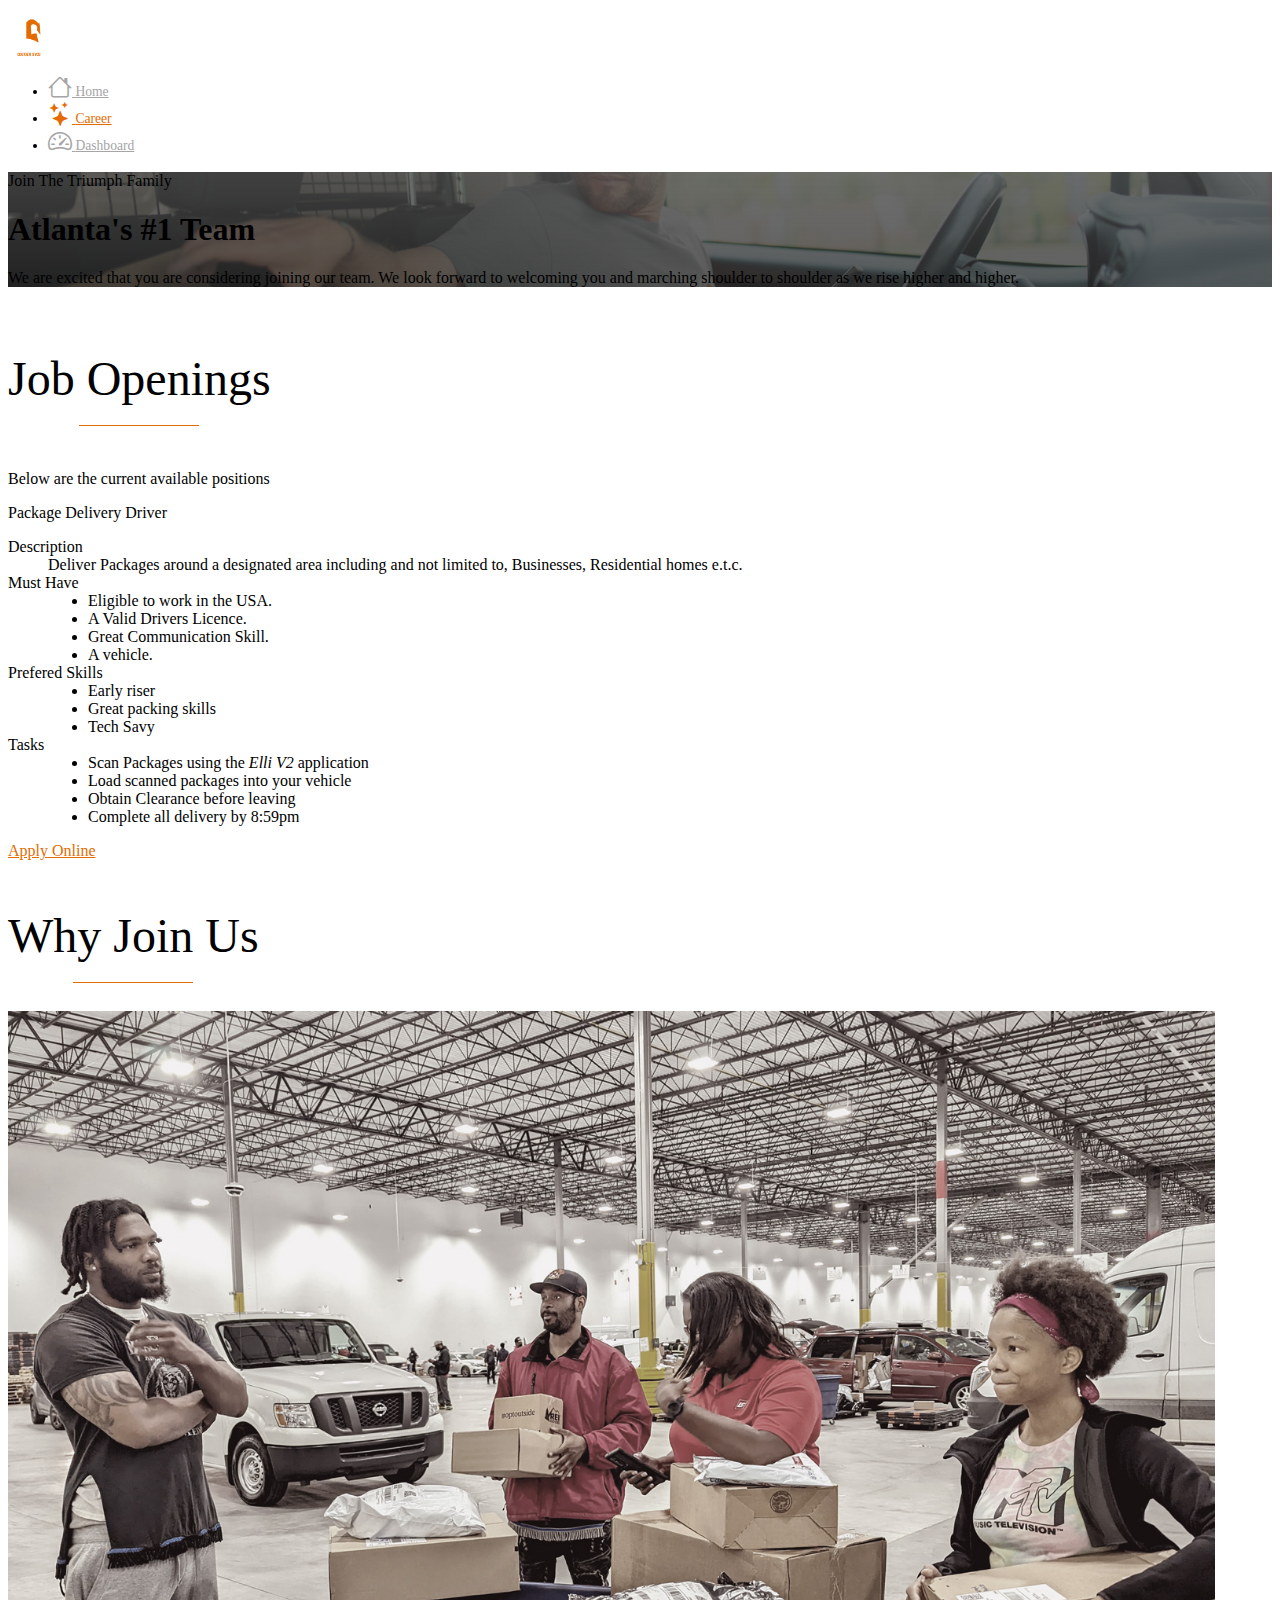
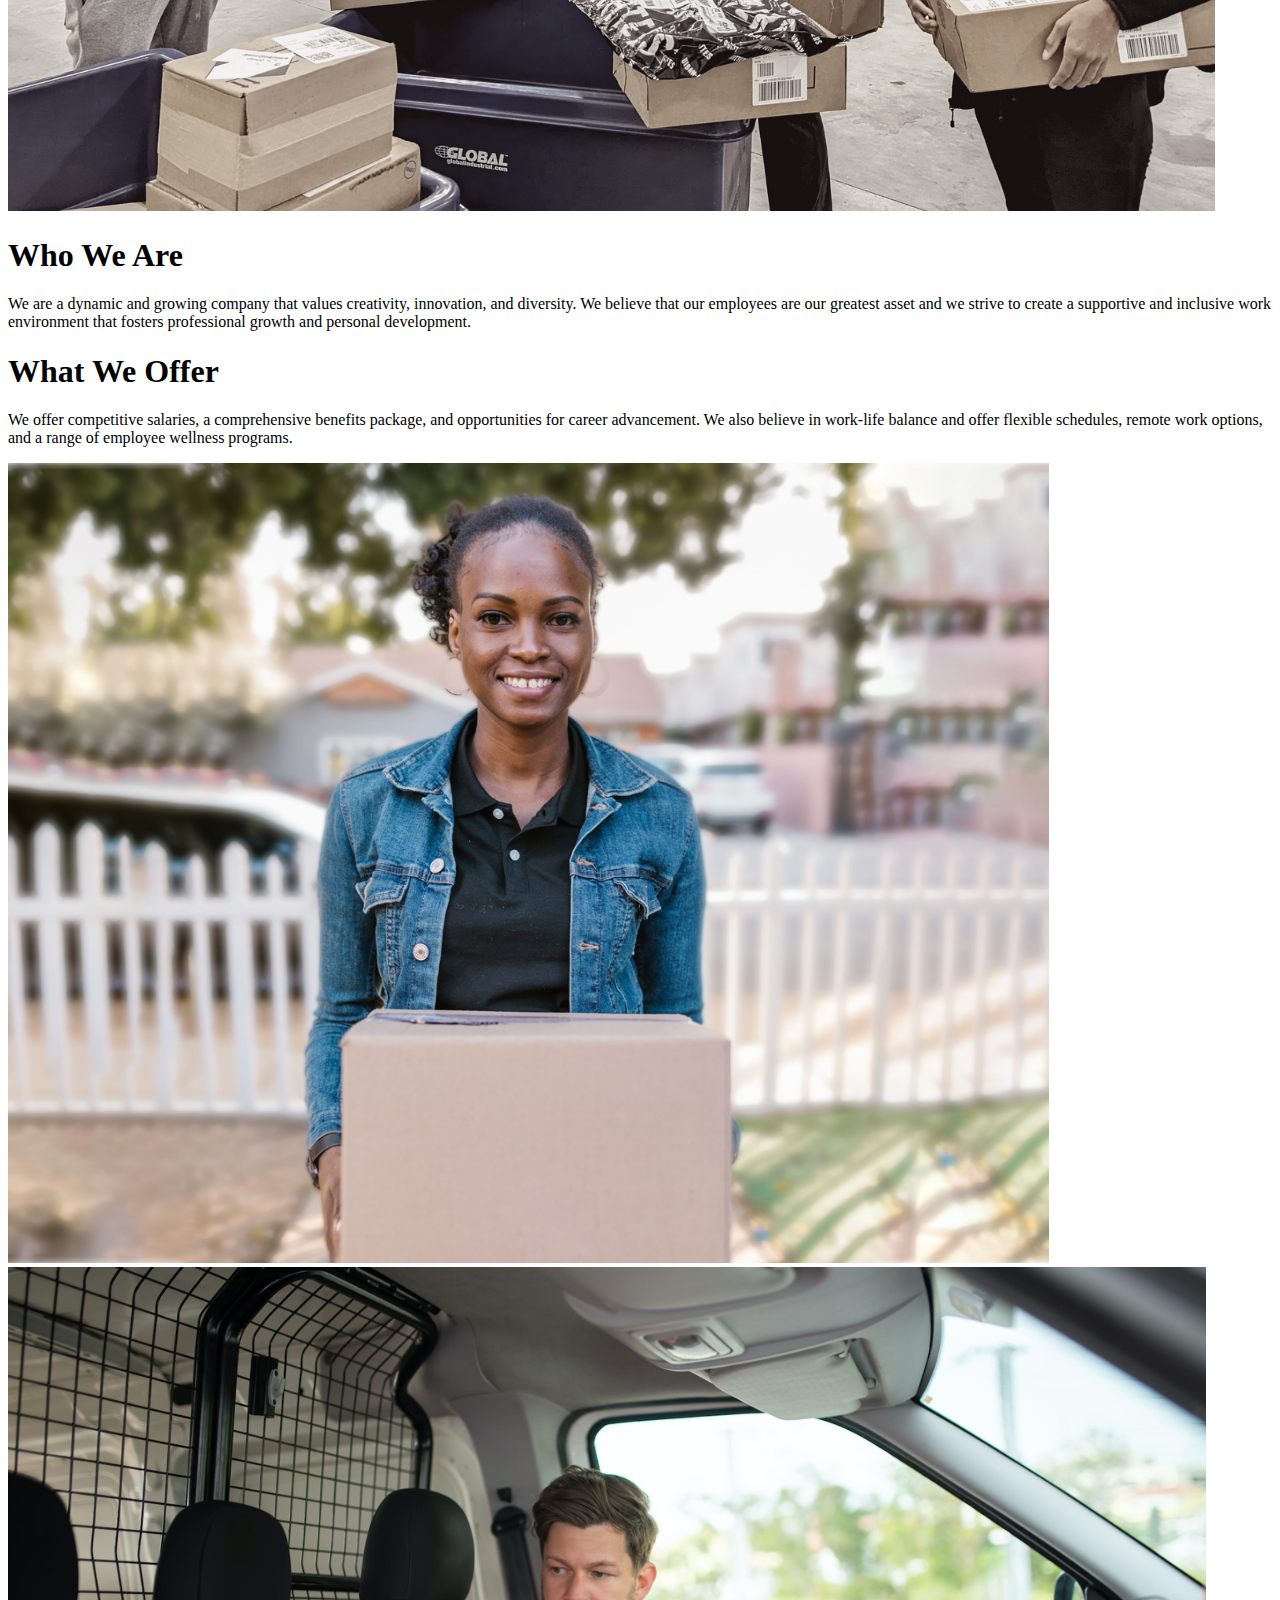
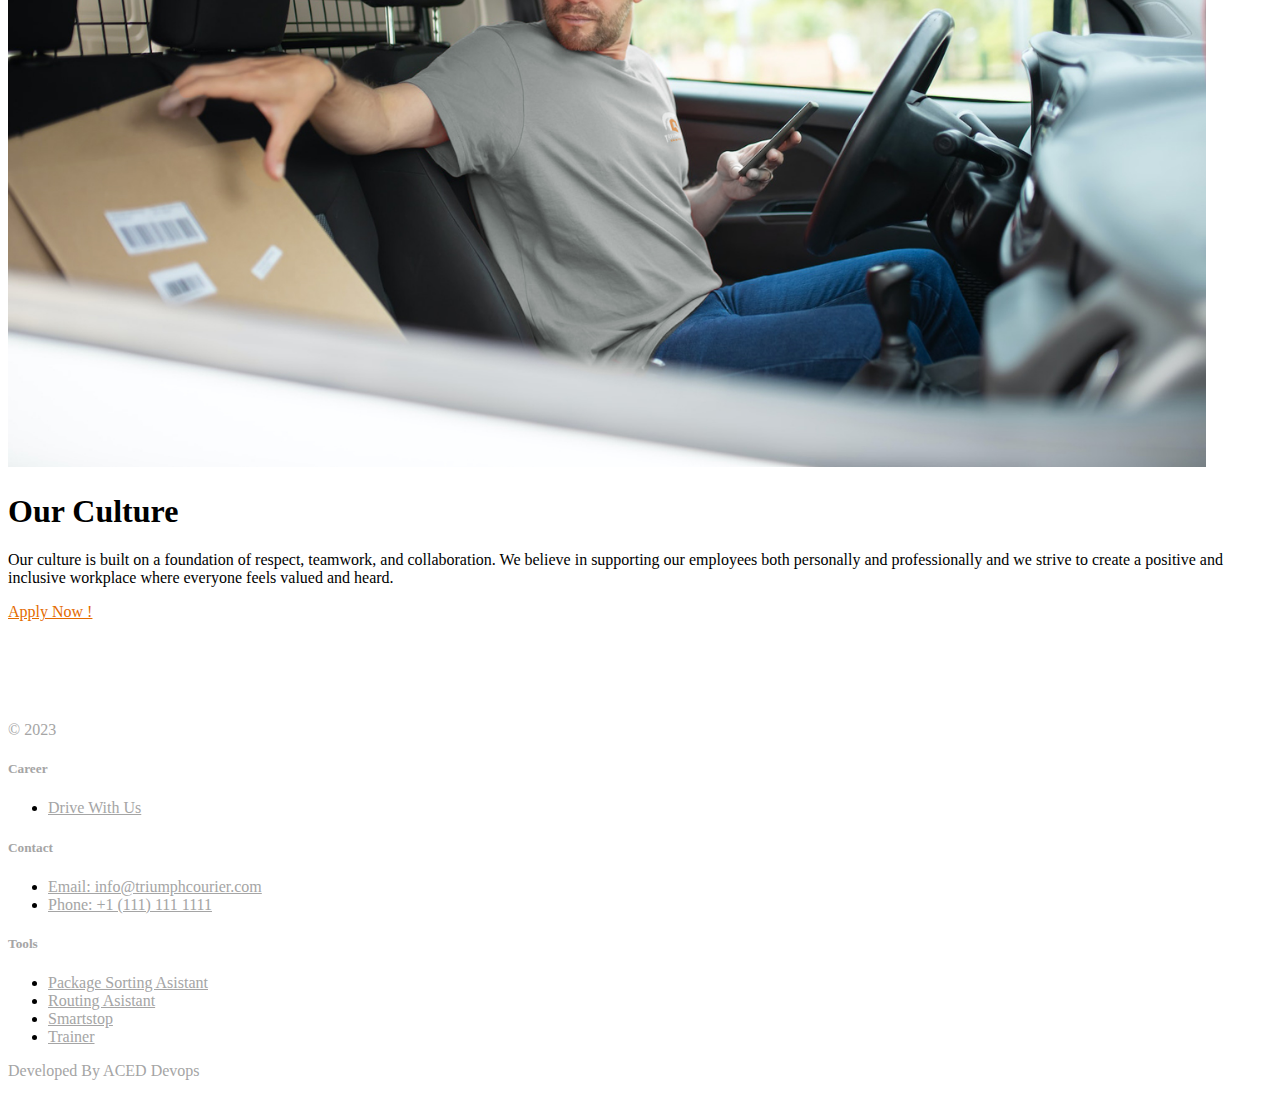
==== career.html @ 39698b2f "TCS static website" ====
<!doctype html>
<html lang="en" data-bs-theme="auto">

<head>


    <meta charset="utf-8">
    <meta name="viewport" content="width=device-width, initial-scale=1">
    <meta name="description" content="">
    <meta name="author" content="ACED Devops">
    <meta name="generator" content="Hugo 0.111.3">
    <title>Career · Triumph Courier Services</title>
    <link rel="icon" href="img/Logo-SVG.svg">


    <!-- Bootstrap styles  -->
    <link href="https://cdn.jsdelivr.net/npm/bootstrap@5.3.0-alpha3/dist/css/bootstrap.min.css" rel="stylesheet"
        integrity="sha384-KK94CHFLLe+nY2dmCWGMq91rCGa5gtU4mk92HdvYe+M/SXH301p5ILy+dN9+nJOZ" crossorigin="anonymous">
    <!-- Bootstrap Icons -->
    <link rel="stylesheet" href="https://cdn.jsdelivr.net/npm/bootstrap-icons@1.10.4/font/bootstrap-icons.css">

    <!-- Custom styles for this template -->
    <link href="css/style.css" rel="stylesheet">
</head>

<body class="">

    <header>
        <div class="px-3 py-2 text-bg-dark">
            <div class="container">
                <div class="d-flex flex-wrap align-items-center justify-content-center justify-content-lg-start">
                    <a href="/"
                        class="d-flex align-items-center my-2 my-lg-0 me-lg-auto text-white text-decoration-none">
                        <img src="img/Logo-Main.png" class="bi me-2" width="40" role="img" aria-label="Bootstrap" />

                    </a>
                    <ul class="nav col-12 col-lg-auto my-2 justify-content-center my-md-0 text-small text-center">
                        <li>
                            <a href="/" class=" nav-link">
                                <span class="d-none d-md-block">
                                    <i class="bi bi-house d-block icon-1x mx-auto mb-0"></i>
                                </span>
                                Home
                            </a>
                        </li>

                        <li>
                            <a href="#" class="active nav-link">
                                <span class="d-none d-md-block">
                                    <i class="bi bi-stars d-block mx-auto icon-1x mb-0"></i>
                                </span>
                                Career
                            </a>
                        </li>
                        <li>
                            <a href="dashboard.html" class="nav-link ">
                                <span class="d-none d-md-block">
                                    <i class="bi bi-speedometer2 d-block mx-auto icon-1x mb-0"></i>
                                </span>
                                Dashboard
                            </a>
                        </li>
                    </ul>
                </div>
            </div>
        </div>

    </header>



    <div class="recruit-jumbotron text-white px-4 my-0 py-5 text-center">
        <div class="py-5">
            <div class="py-5 my-5">
                <p class="lead mb-0 fs-4">Join The Triumph Family</p>
                <h1 class="display-3 fw-bold text-uppercase">Atlanta's #1 Team</h1>
                <div class="col-lg-6 mx-auto">
                    <p class="fs-5 mb-4">
                        We are excited that you are considering joining our
                        team. We look forward to welcoming you and marching shoulder to shoulder as we rise higher and
                        higher.
                    </p>
                </div>
            </div>
        </div>
    </div>


    <div class="shadow-sm bg-body-tertiary text-secondary py-5" id="jobs">
        <div class="py-5">
            <span class="py-5 d-block text-center">
                <p class="lead section-header text-center mb-5 ">Job Openings </p>
                <p>Below are the current available positions
                </p>
            </span>

            <div class="container mt-5">


                <div class="row mt-0">

                    <div class="col-md-6">
                        <div class="card border-accent-subtle">
                            <div class="card-header bg-secondary text-white">
                                Package Delivery Driver
                            </div>
                            <div class="card-body py-5">
                                <!-- <p><em>Brief Description:</em> Deliver Packages around a designated area.</p>
                                <ul>
                                    <li>

                                    </li>
                                </ul> -->

                                <dl class="row">
                                    <dt class="col-sm-3">Description</dt>
                                    <dd class="col-sm-9 mb-4">Deliver Packages around a designated area including and
                                        not limited to, Businesses, Residential homes e.t.c.</dd>

                                    <dt class="col-sm-3 ">Must Have</dt>
                                    <dd class="col-sm-9 mb-4">
                                        <ul class="list-unstyled">
                                            <li>
                                                Eligible to work in the USA.
                                            </li>
                                            <li>
                                                A Valid Drivers Licence.
                                            </li>
                                            <li>
                                                Great Communication Skill.
                                            </li>
                                            <li>
                                                A vehicle.
                                            </li>
                                        </ul>
                                    </dd>

                                    <dt class="col-sm-3">Prefered Skills</dt>
                                    <dd class="col-sm-9 mb-4">
                                        <ul class="list-unstyled">
                                            <li>Early riser</li>
                                            <li>Great packing skills</li>
                                            <li>Tech Savy</li>
                                        </ul>
                                    </dd>


                                    <dt class="col-sm-3">Tasks</dt>
                                    <dd class="col-sm-9">
                                        <ul class="list">
                                            <li>Scan Packages using the <em>Elli V2</em> application</li>
                                            <li>Load scanned packages into your vehicle</li>
                                            <li>Obtain Clearance before leaving</li>
                                            <li>Complete all delivery by 8:59pm</li>
                                        </ul>
                                    </dd>
                                </dl>

                                <div class="d-grid gap-2 col-6 mx-auto">
                                    <a href="/career" class="btn btn-outline-secondary" type="button">Apply Online</a>
                                </div>
                            </div>
                        </div>
                    </div>

                    <!-- <div class="col-md-6">
                        <div class="card opacity-25">
                            <div class="card-header bg-secondary-subtle ">
                                Dispatcher
                            </div>
                            <div class="card-body">
                                <p>Check back in a few weeks</p>
                                <a href="#" class="btn btn-secondary disabled" disabled role="button">Apply Now</a>
                            </div>
                        </div>
                    </div>
                    <div class="col-md-6">
                        <div class="card opacity-25">
                            <div class="card-header bg-secondary-subtle ">
                                Floor Manager
                            </div>
                            <div class="card-body">
                                <p>Check back in a few weeks</p>
                                <a href="#" class="btn btn-secondary disabled" disabled role="button">Apply Now</a>
                            </div>
                        </div>
                    </div> -->
                
                </div>
            </div>

        </div>
    </div>




    <div class="d-block pb-5">
        <div class="container mb-5 px-0 py-5" id="">
            <span class="d-block py-5">
                <div class="text-center py-3">
                    <p class="lead section-header  text-center mx-auto mb-5 ">Why Join Us </p>
                </div>
            </span>

            <div class="container col-xxl-8 px-4 py-5">
                <div class="row flex-lg-row-reverse align-items-center g-5 py-5">
                    <div class="col-10 col-sm-8 col-lg-6 ">
                        <img src="graphics/LS.jpg" class=" rounded d-block mx-lg-auto img-fluid" alt="Bootstrap Themes"
                            height="800" loading="lazy">
                    </div>
                    <div class="col-lg-6">
                        <h1 class="fw-bolder mb-3">Who We Are</h1>
                        <p class="">We are a dynamic and growing company that values creativity, innovation, and
                            diversity. We believe that our employees
                            are our greatest asset and we strive to create a supportive and inclusive work environment
                            that fosters professional
                            growth and personal development.</p>

                    </div>
                </div>
            </div>

            <div class="container col-xxl-8 px-4 py-5">
                <div class="row flex-lg-row-reverse align-items-center g-5 py-5">
                   
                    <div class="col-lg-6">
                        <h1 class="fw-bolder mb-3">What We Offer</h1>
                        <p class="">We offer competitive salaries, a comprehensive benefits package, and opportunities for career advancement. We also
                        believe in work-life balance and offer flexible schedules, remote work options, and a range of employee wellness
                        programs.</p>

                    </div>
                    <div class="col-10 col-sm-8 col-lg-6 ">
                        <img src="graphics/lady.jpg" class=" rounded d-block mx-lg-auto img-fluid" alt="Bootstrap Themes" height="800"
                            loading="lazy">
                    </div>
                </div>
            </div>

            <div class="container col-xxl-8 px-4 py-5">
                <div class="row flex-lg-row-reverse align-items-center g-5 py-5">
                    <div class="col-10 col-sm-8 col-lg-6 ">
                        <img src="graphics/recruit.jpg" class=" rounded d-block mx-lg-auto img-fluid" alt="Bootstrap Themes"
                            height="800" loading="lazy">
                    </div>
                    <div class="col-lg-6">
                        <h1 class="fw-bolder mb-3">Our Culture</h1>
                        <p class="">Our culture is built on a foundation of respect, teamwork, and collaboration. We believe in supporting our employees
                        both personally and professionally and we strive to create a positive and inclusive workplace where everyone feels
                        valued and heard.</p>

                    </div>
                </div>
            </div>
            
        </div>
        <div class="d-grid gap-2 d-sm-flex justify-content-lg-center mb-5">
            <a href="#jobs" type="button" class="btn btn-outline-secondary btn-lg px-4 me-sm-3 fw-bold">Apply Now !</a>
        </div>

    </div>


    <!-- <div class="b-example-divider"></div> -->


    <div class=" bg-dark pt-5  footer-container">

        <div class="container ">
            <footer class=" row row-cols-1 row-cols-sm-2 row-cols-md-5 py-5 my-5 ">
                <div class="col mb-3 ">
                    <a href="/" class="d-flex align-items-center mb-3 link-body-emphasis text-decoration-none">
                        <img src="img/Logo-Light.png" height="80" alt="">
                    </a>
                    <p class="">&copy; 2023</p>
                </div>

                <div class="col mb-3">

                </div>

                <div class="col mb-3">
                    <h5>Career</h5>
                    <ul class="nav flex-column">
                        <li class="nav-item mb-2"><a href="#" class="nav-link p-0 footer-link">Drive With Us</a></li>
                        <!-- <li class="nav-item mb-2"><a href="#" class="nav-link p-0 "></a></li> -->
                    </ul>
                </div>



                <div class="col mb-3">
                    <h5>Contact</h5>
                    <ul class="nav flex-column">
                        <li class="nav-item mb-2"><a href="#" class="nav-link p-0 footer-link">Email:
                                info@triumphcourier.com</a></li>
                        <li class="nav-item mb-2"><a href="#" class="nav-link p-0 footer-link">Phone: +1 (111) 111
                                1111</a></li>
                        <!-- <li class="nav-item mb-2"><a href="#" class="nav-link p-0 ">Pricing</a></li> -->
                        <!-- <li class="nav-item mb-2"><a href="#" class="nav-link p-0 ">FAQs</a></li> -->
                        <!-- <li class="nav-item mb-2"><a href="#" class="nav-link p-0 ">About</a></li> -->
                    </ul>
                </div>


                <div class="col mb-3">
                    <h5>Tools</h5>
                    <ul class="nav flex-column">
                        <li class="nav-item mb-2"><a href="#" class="nav-link p-0 footer-link">Package Sorting
                                Asistant</a></li>
                        <li class="nav-item mb-2"><a href="#" class="nav-link p-0 footer-link">Routing Asistant</a></li>
                        <li class="nav-item mb-2"><a href="#" class="nav-link p-0 footer-link">Smartstop</a></li>
                        <li class="nav-item mb-2"><a href="#" class="nav-link p-0 footer-link">Trainer</a></li>
                        <!-- <li class="nav-item mb-2"><a href="#" class="nav-link p-0 ">FAQs</a></li> -->
                        <!-- <li class="nav-item mb-2"><a href="#" class="nav-link p-0 ">About</a></li> -->
                    </ul>
                </div>
            </footer>
        </div>

        <div class="py-3 container border-top border-secondary ">
            <p class="text-center texe-disabled opacity-25">Developed By ACED Devops</p>
        </div>

    </div>





    <script src="https://cdn.jsdelivr.net/npm/@popperjs/core@2.11.7/dist/umd/popper.min.js"
        integrity="sha384-zYPOMqeu1DAVkHiLqWBUTcbYfZ8osu1Nd6Z89ify25QV9guujx43ITvfi12/QExE"
        crossorigin="anonymous"></script>
    <script src="https://cdn.jsdelivr.net/npm/bootstrap@5.3.0-alpha3/dist/js/bootstrap.min.js"
        integrity="sha384-Y4oOpwW3duJdCWv5ly8SCFYWqFDsfob/3GkgExXKV4idmbt98QcxXYs9UoXAB7BZ"
        crossorigin="anonymous"></script>
</body>

</html>
---- css/style.css ----
a,
a.nav-link {
    /* color: inherit; */
    color: #a5a5a5;
}

a,
a.nav-link:hover,
a.nav-link:focus {
    color: #E46B00;
    transition: color ease 500ms;
}

a.nav-link.secondary-link {
    /* color: inherit; */
    color: #E46B00;
}

a.nav-link.secondary-link:hover,
a.nav-link.secondary-link:focus {
    color: #a5a5a5;
    transition: color ease 500ms;
}

.accent {
    color: #E46B00;
}

a.active {
    color: #E46B00;
}

.bg-accent {
    background-color: #E46B00;
}

.btn-accent {
    background-color: #E46B00;
}

.btn-accent:hover {
    border-color: #E46B00;
    border-width: 2;
}


.btn-outline-accent {
    border-color: #E46B00;
}

.btn-outline-accent:hover {
    background-color: #E46B00;
}

.bg-alternate {
    background-color: #f8f8f8;
}

.b-example-divider {
    width: 100%;
    height: 3rem;
    background-color: rgba(0, 0, 0, .1);
    border: solid rgba(0, 0, 0, .15);
    border-width: 1px 0;
    box-shadow: inset 0 .5em 1.5em rgba(0, 0, 0, .1), inset 0 .125em .5em rgba(0, 0, 0, .15);
}

.border-accent {
    border-color: #E46B00;
}

.border-accent-subtle {
    border-color: #e46a005e;
}

.b-example-vr {
    flex-shrink: 0;
    width: 1.5rem;
    height: 100vh;
}

.card-cover {
    background-repeat: no-repeat;
    background-position: center center;
    background-size: cover;
}

.dropdown-toggle:not(:focus) {
    outline: 0;
}

.form-control-dark {
    border-color: var(--bs-gray);
}

.form-control-dark:focus {
    border-color: #fff;
    box-shadow: 0 0 0 .25rem rgba(255, 255, 255, .25);
}

.form-data {
    font-weight: normal;
}

.feature-icon {
    width: 4rem;
    height: 4rem;
    border-radius: .75rem;
}


.feature-icon-small {
    width: 3rem;
    height: 3rem;
}

footer h5 {
    font-weight: bold;
}

.footer-container p,
.footer-container h5,
.footer-container a,
.nav-link.footer-link {
    color: #a5a5a5;
}

.footer-container:hover,
.footer-container:focus {
    /* color: #fff; */
    text-shadow: #535353 0px 0px 10px;
    transition: all ease-out 600ms;
}

.icon-square {
    width: 3rem;
    height: 3rem;
    border-radius: .75rem;
}

.icon-1x {
    font-size: 1.5rem;
}

.icon-2x {
    font-size: 2.1rem;
}

.icon-3x {
    font-size: 3rem;
}

.modal-body {
    padding: 1rem 2rem;
}


.recruit-jumbotron {
    /* background: center/100% no-repeat url("../graphics/recruit.jpg") rgba(39, 62, 84, 0.82) ; */
    /* height: 6rem; */
    background: linear-gradient(to bottom, #4b4b4bce, #292929bd), url("../graphics/recruit.jpg") no-repeat center/100%;
    background-size: cover;
}

.home-jumbotron {
    /* background: center/100% no-repeat url("../graphics/recruit.jpg") rgba(39, 62, 84, 0.82) ; */
    /* height: 6rem; */
    background: linear-gradient(to bottom, #4b4b4bce, #292929bd), url("../graphics/Atlanta.png") no-repeat center/100%;
    background-size: cover;
}

.dashboard-jumbotron {
    /* background: center/100% no-repeat url("../graphics/recruit.jpg") rgba(39, 62, 84, 0.82) ; */
    /* height: 6rem; */
    background: linear-gradient(to bottom, #1b1b1bce, #292929bd), url("../graphics/dashboard.png") no-repeat top/100%;
    background-size:cover;
}

.section-header {
    display: inline-block;
    position: relative;
    font-size: 3rem;
}

.section-header::after {
    content: "";
    height: 1px;
    width: 120px;
    background-color: #E46B00;
    position: absolute;
    bottom: -.4em;
    left: 50%;
    transform: translate(-50%);
}


.text-accent {
    color: #E46B00;
}

.text-small {
    font-size: 85%;
}


.text-shadow-1 {
    text-shadow: 0 .125rem .25rem rgba(0, 0, 0, .25);
}

.text-shadow-2 {
    text-shadow: 0 .25rem .5rem rgba(0, 0, 0, .25);
}

.text-shadow-3 {
    text-shadow: 0 .5rem 1.5rem rgba(0, 0, 0, .25);
}

.text-justify {
    text-align: justify;
}
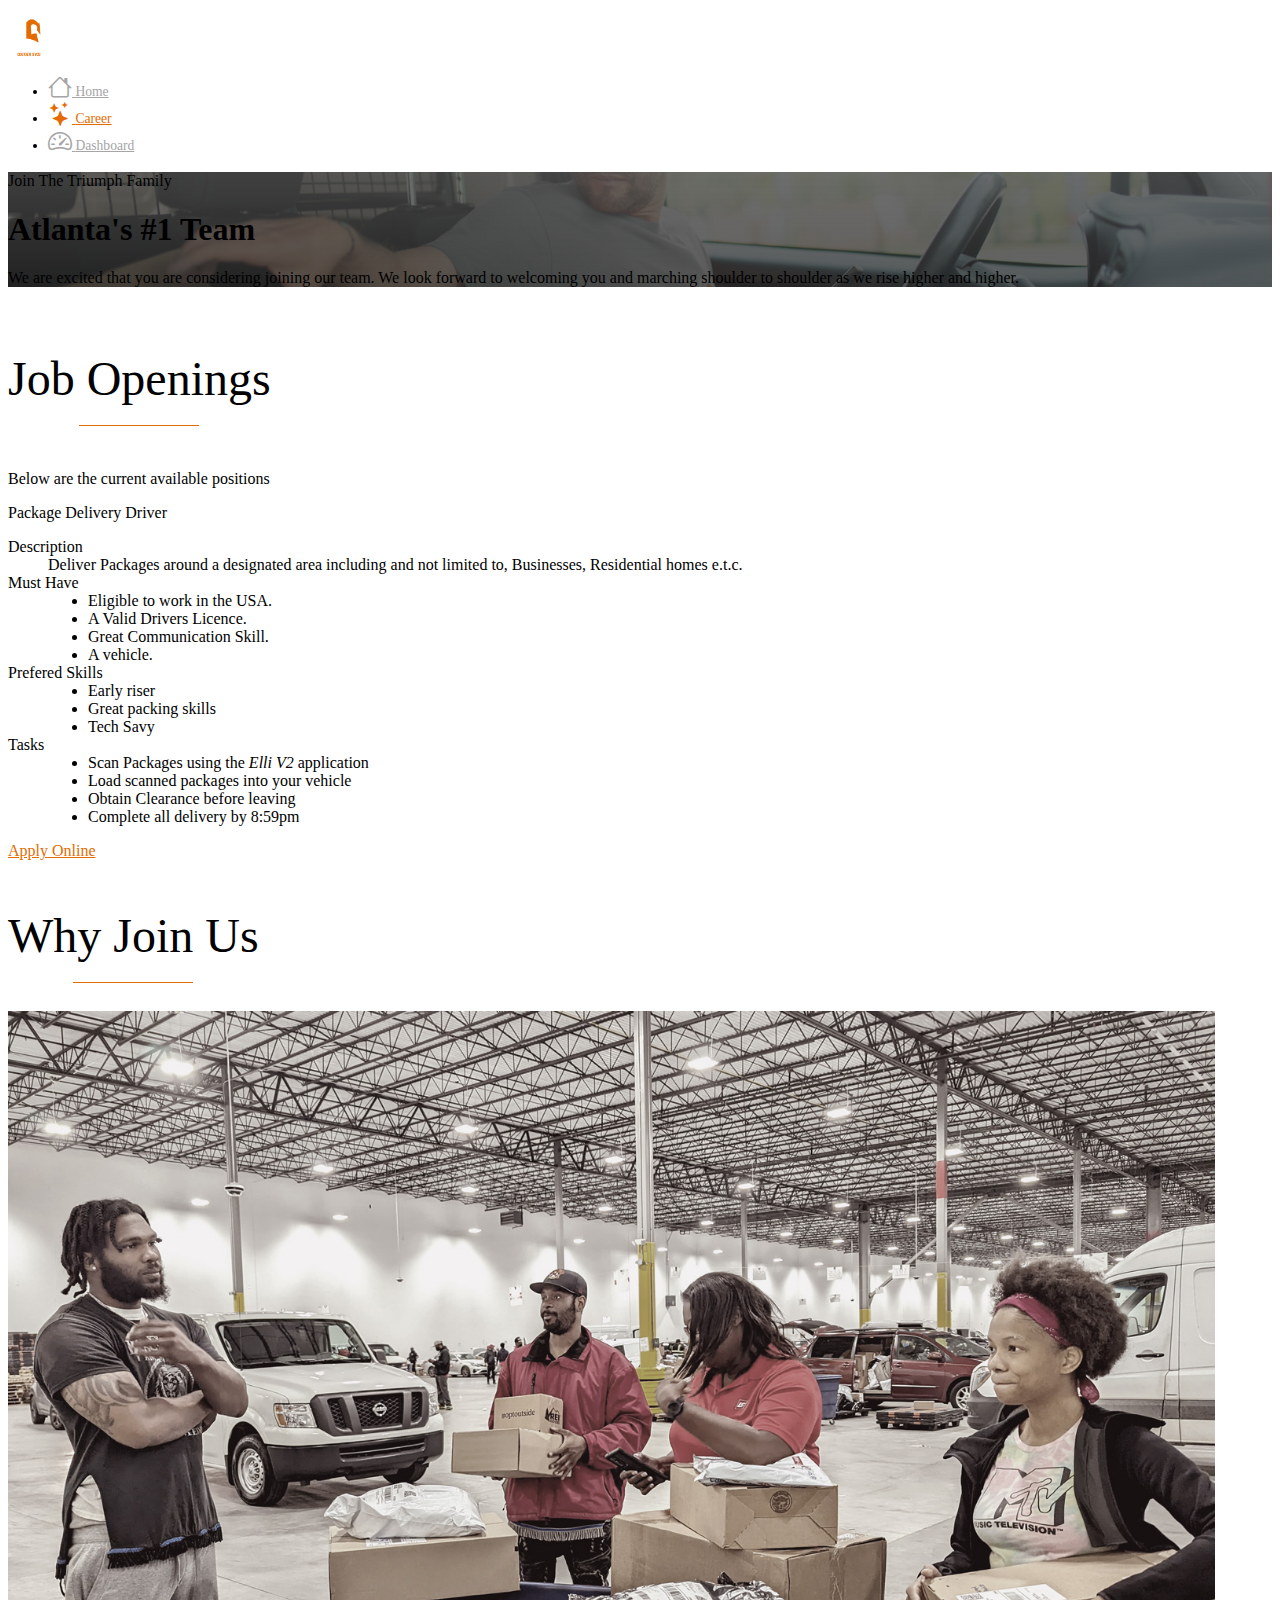
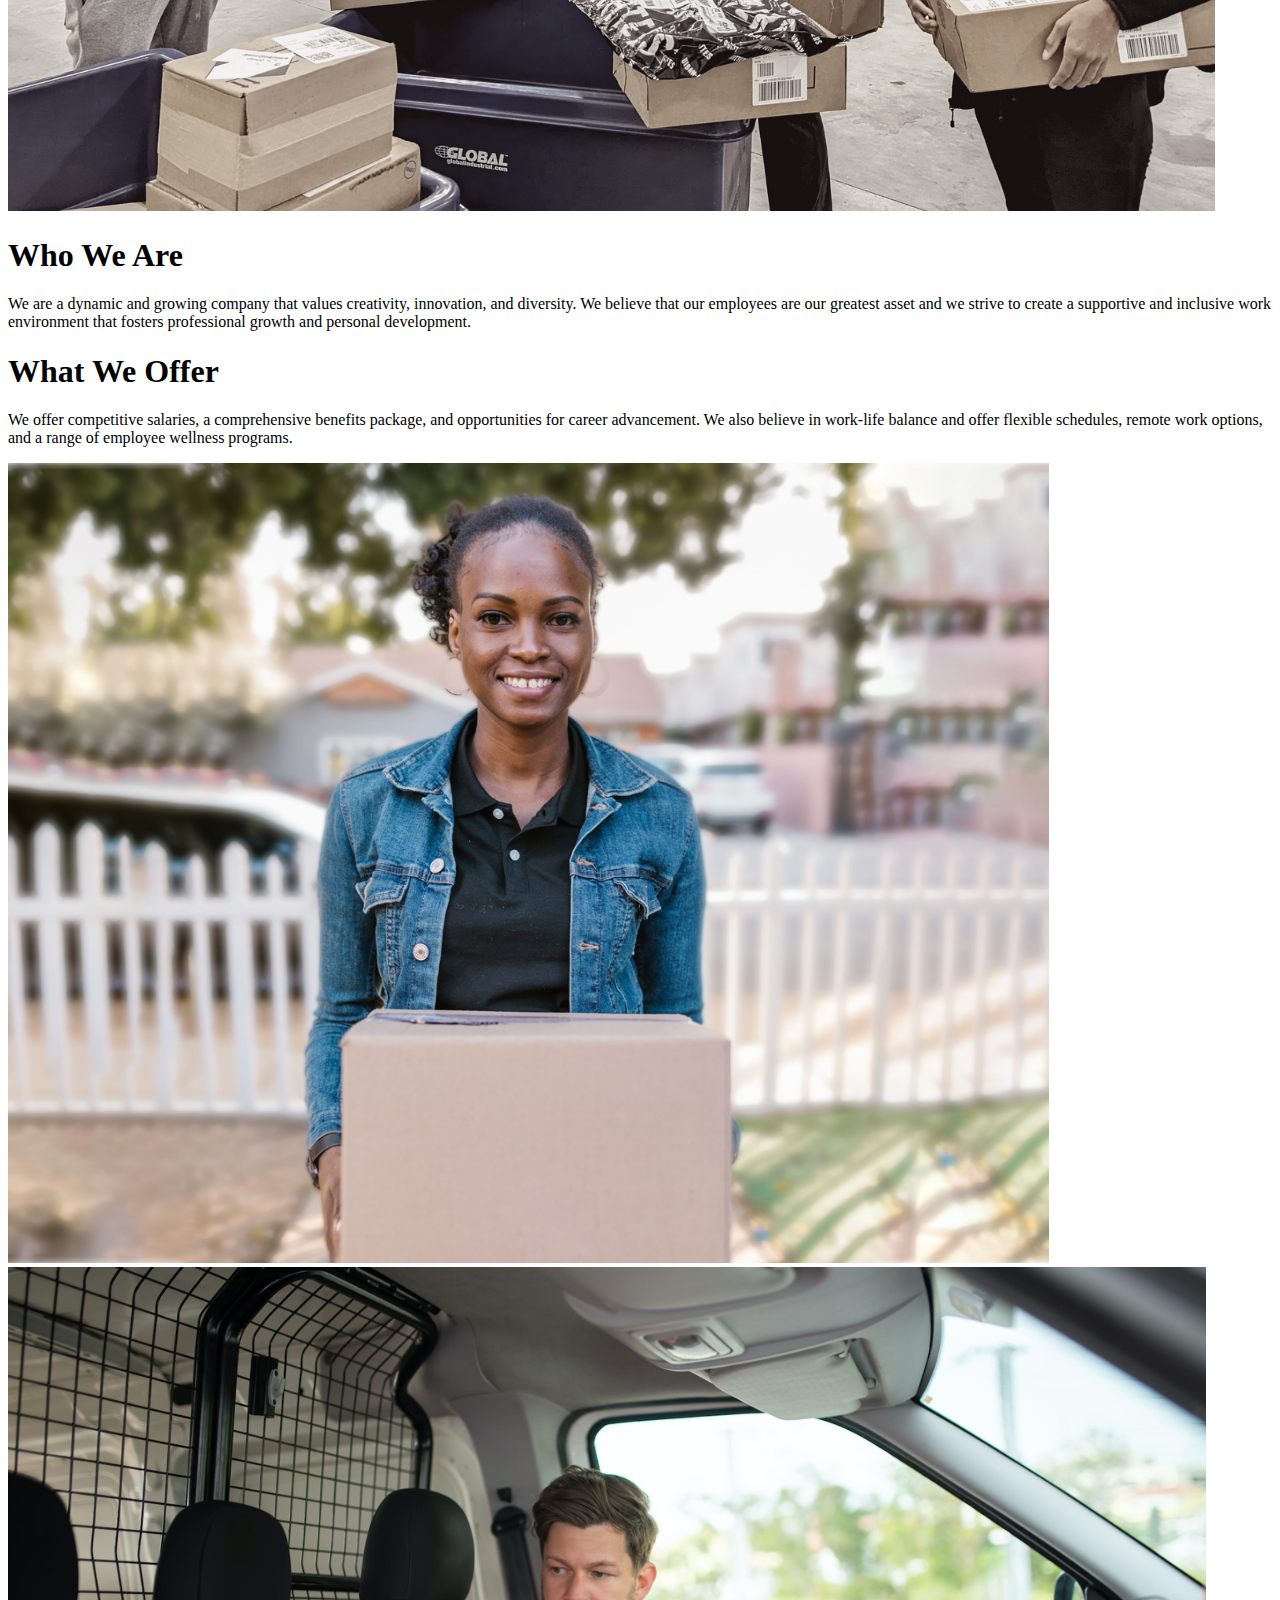
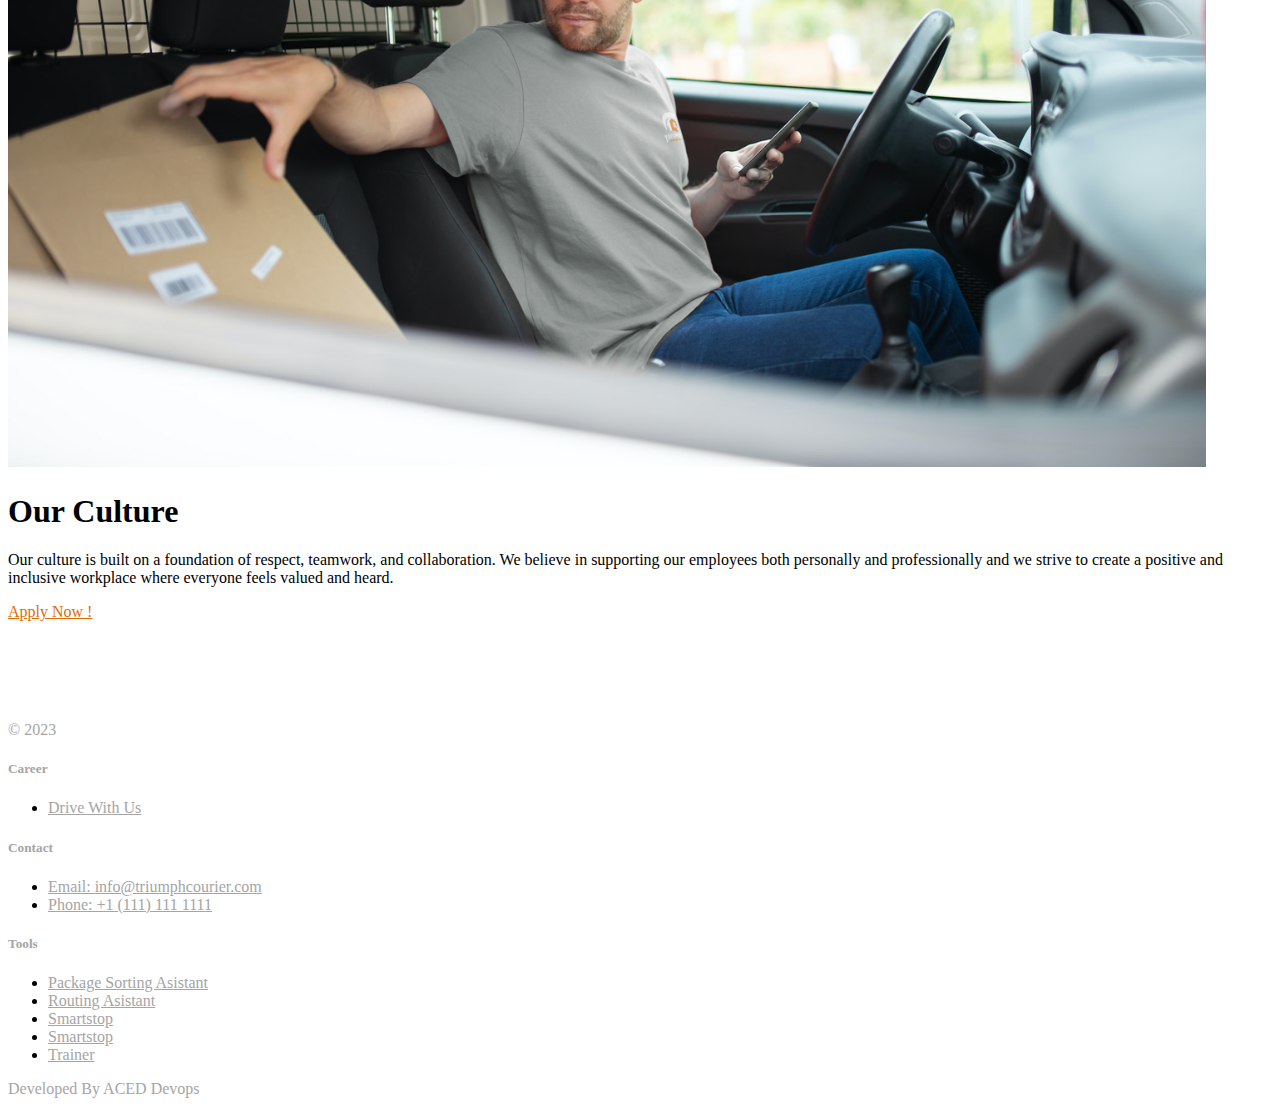
==== commit 2ed444e1: "added barcode tool lnk" ====
--- a/career.html
+++ b/career.html
@@ -307,11 +307,12 @@
                 <div class="col mb-3">
                     <h5>Tools</h5>
                     <ul class="nav flex-column">
-                        <li class="nav-item mb-2"><a href="#" class="nav-link p-0 footer-link">Package Sorting
+                        <li class="nav-item mb-2"><a href="" class="nav-link p-0 footer-link disabled">Package Sorting
                                 Asistant</a></li>
-                        <li class="nav-item mb-2"><a href="#" class="nav-link p-0 footer-link">Routing Asistant</a></li>
-                        <li class="nav-item mb-2"><a href="#" class="nav-link p-0 footer-link">Smartstop</a></li>
-                        <li class="nav-item mb-2"><a href="#" class="nav-link p-0 footer-link">Trainer</a></li>
+                        <li class="nav-item mb-2"><a href="https://triumphcourier.com/routingassistant/" class="nav-link p-0 footer-link">Routing Asistant</a></li>
+                        <li class="nav-item mb-2"><a href="https://triumphcourier.com/barcodetool/" class="nav-link p-0 footer-link">Smartstop</a></li>
+                        <li class="nav-item mb-2"><a href="https://triumphcourier.com/smartstop/" class="nav-link p-0 footer-link">Smartstop</a></li>
+                        <li class="nav-item mb-2"><a href="" class="nav-link p-0 footer-link disabled">Trainer</a></li>
                         <!-- <li class="nav-item mb-2"><a href="#" class="nav-link p-0 ">FAQs</a></li> -->
                         <!-- <li class="nav-item mb-2"><a href="#" class="nav-link p-0 ">About</a></li> -->
                     </ul>
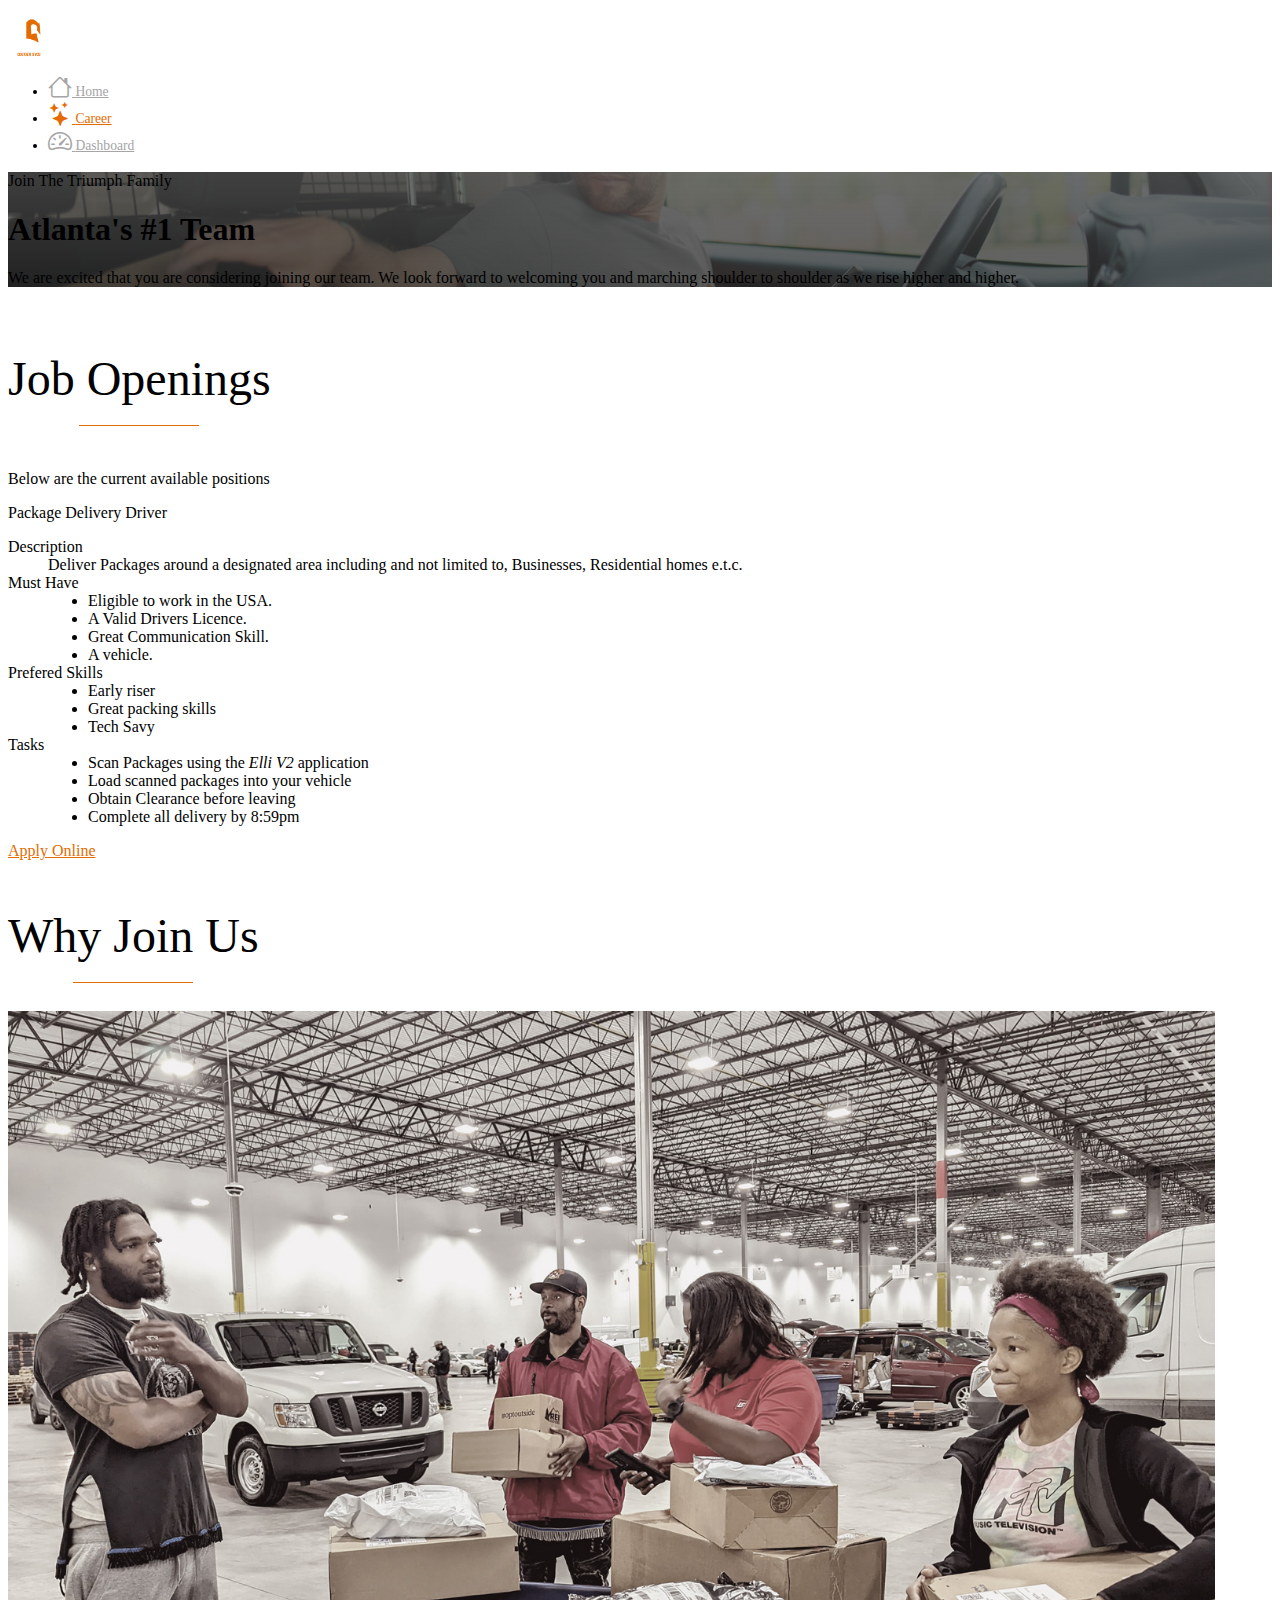
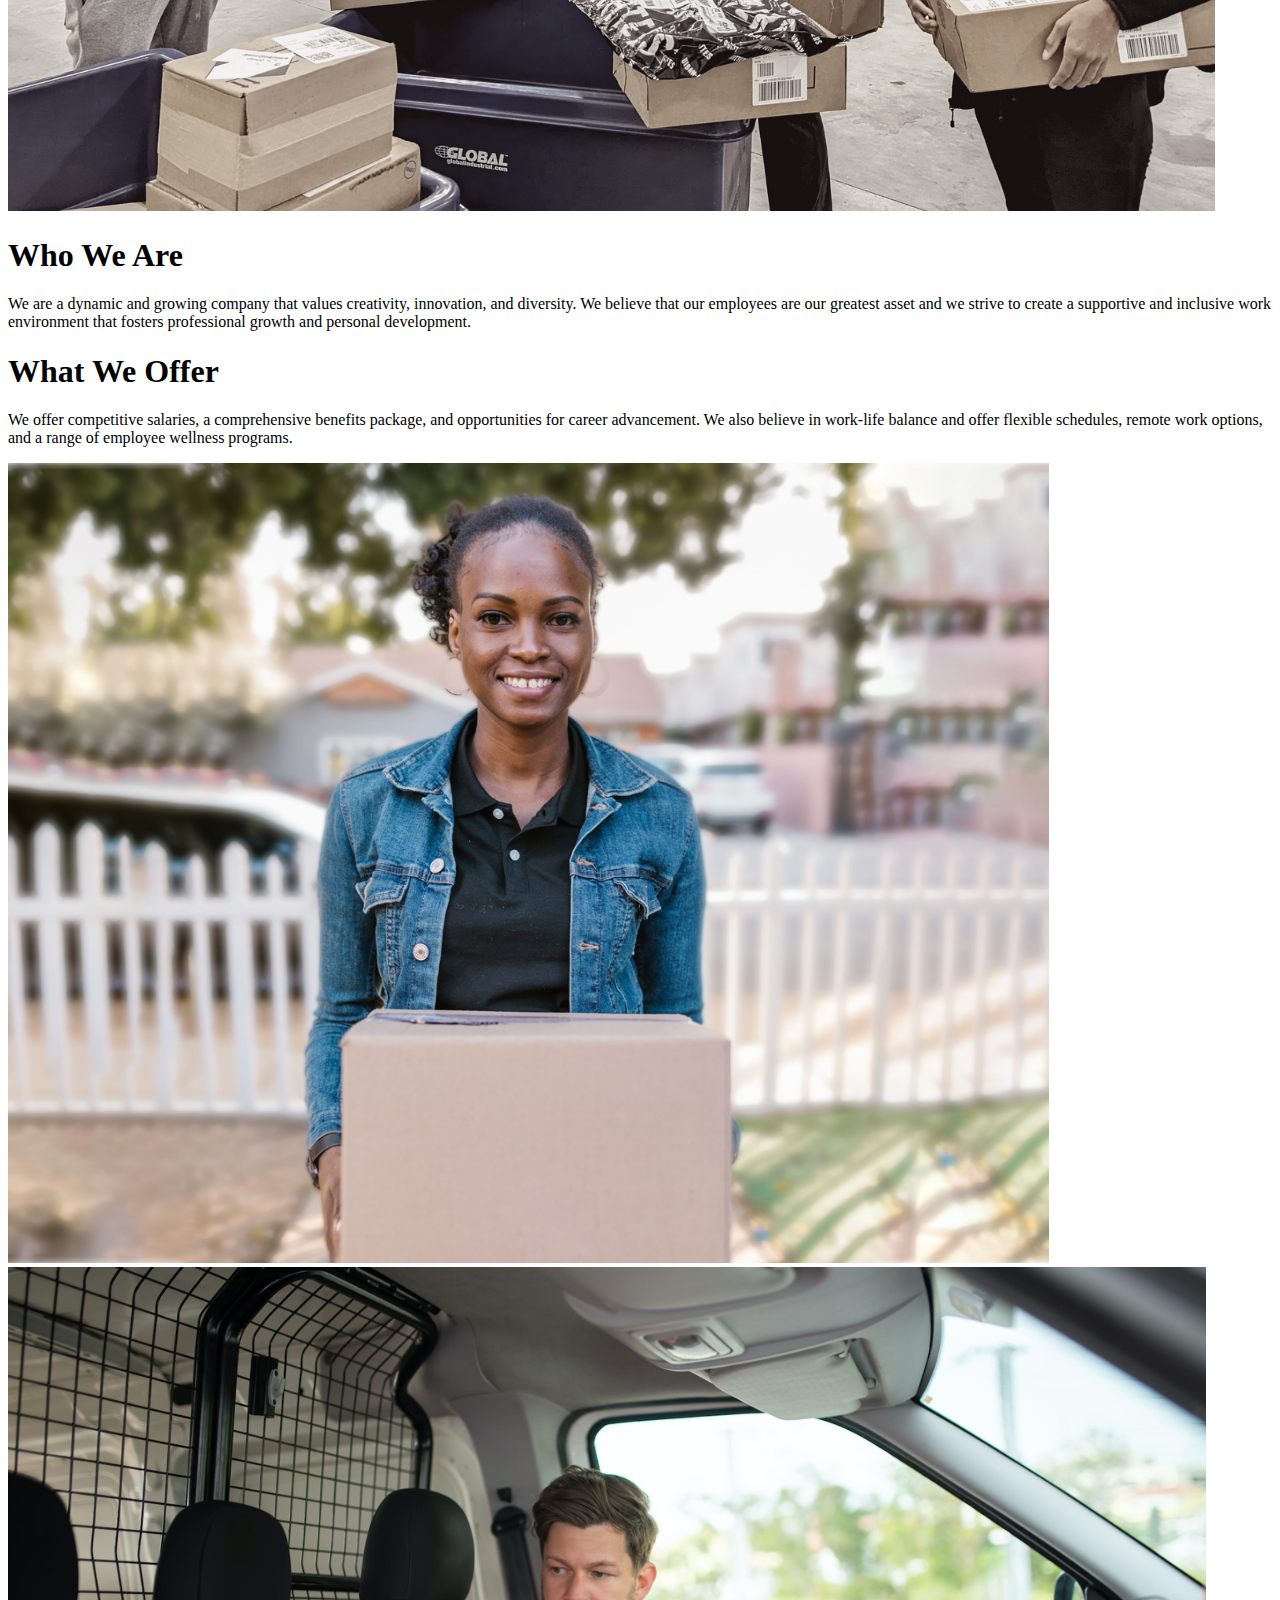
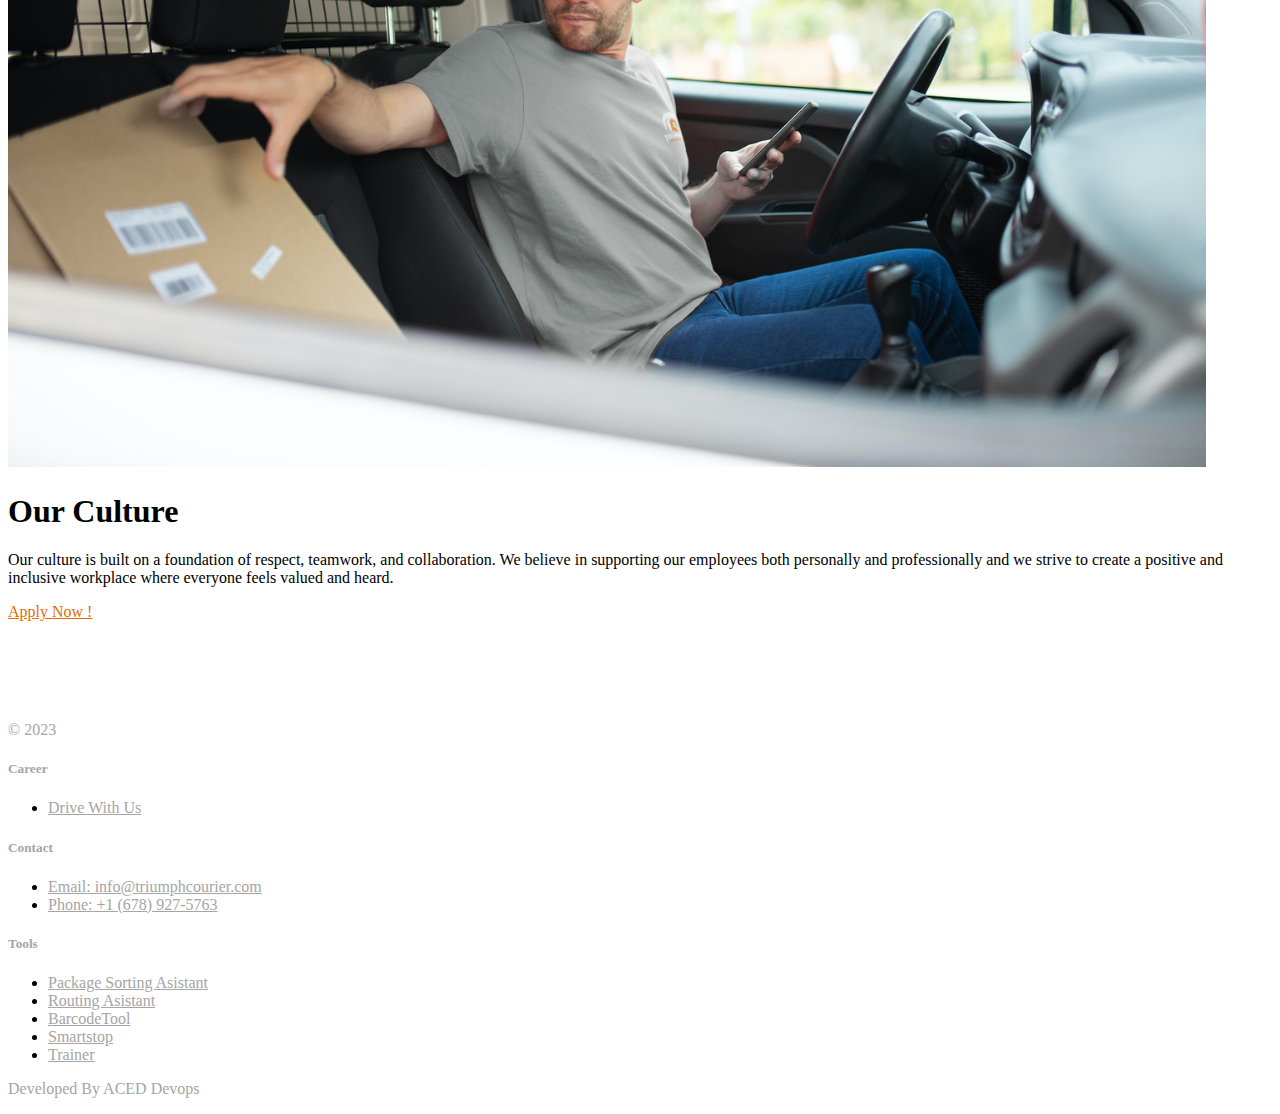
==== commit 14cc8d0e: "updated links to call and mail" ====
--- a/career.html
+++ b/career.html
@@ -185,7 +185,7 @@
                             </div>
                         </div>
                     </div> -->
-                
+
                 </div>
             </div>
 
@@ -223,17 +223,19 @@
 
             <div class="container col-xxl-8 px-4 py-5">
                 <div class="row flex-lg-row-reverse align-items-center g-5 py-5">
-                   
+
                     <div class="col-lg-6">
                         <h1 class="fw-bolder mb-3">What We Offer</h1>
-                        <p class="">We offer competitive salaries, a comprehensive benefits package, and opportunities for career advancement. We also
-                        believe in work-life balance and offer flexible schedules, remote work options, and a range of employee wellness
-                        programs.</p>
+                        <p class="">We offer competitive salaries, a comprehensive benefits package, and opportunities
+                            for career advancement. We also
+                            believe in work-life balance and offer flexible schedules, remote work options, and a range
+                            of employee wellness
+                            programs.</p>
 
                     </div>
                     <div class="col-10 col-sm-8 col-lg-6 ">
-                        <img src="graphics/lady.jpg" class=" rounded d-block mx-lg-auto img-fluid" alt="Bootstrap Themes" height="800"
-                            loading="lazy">
+                        <img src="graphics/lady.jpg" class=" rounded d-block mx-lg-auto img-fluid"
+                            alt="Bootstrap Themes" height="800" loading="lazy">
                     </div>
                 </div>
             </div>
@@ -241,19 +243,21 @@
             <div class="container col-xxl-8 px-4 py-5">
                 <div class="row flex-lg-row-reverse align-items-center g-5 py-5">
                     <div class="col-10 col-sm-8 col-lg-6 ">
-                        <img src="graphics/recruit.jpg" class=" rounded d-block mx-lg-auto img-fluid" alt="Bootstrap Themes"
-                            height="800" loading="lazy">
+                        <img src="graphics/recruit.jpg" class=" rounded d-block mx-lg-auto img-fluid"
+                            alt="Bootstrap Themes" height="800" loading="lazy">
                     </div>
                     <div class="col-lg-6">
                         <h1 class="fw-bolder mb-3">Our Culture</h1>
-                        <p class="">Our culture is built on a foundation of respect, teamwork, and collaboration. We believe in supporting our employees
-                        both personally and professionally and we strive to create a positive and inclusive workplace where everyone feels
-                        valued and heard.</p>
-
-                    </div>
-                </div>
-            </div>
-            
+                        <p class="">Our culture is built on a foundation of respect, teamwork, and collaboration. We
+                            believe in supporting our employees
+                            both personally and professionally and we strive to create a positive and inclusive
+                            workplace where everyone feels
+                            valued and heard.</p>
+
+                    </div>
+                </div>
+            </div>
+
         </div>
         <div class="d-grid gap-2 d-sm-flex justify-content-lg-center mb-5">
             <a href="#jobs" type="button" class="btn btn-outline-secondary btn-lg px-4 me-sm-3 fw-bold">Apply Now !</a>
@@ -293,12 +297,13 @@
                 <div class="col mb-3">
                     <h5>Contact</h5>
                     <ul class="nav flex-column">
-                        <li class="nav-item mb-2"><a href="#" class="nav-link p-0 footer-link">Email:
+                        <li class="nav-item mb-2"><a href="mailto:info@triumphcourier.com"
+                                class="nav-link p-0 footer-link">Email:
                                 info@triumphcourier.com</a></li>
-                        <li class="nav-item mb-2"><a href="#" class="nav-link p-0 footer-link">Phone: +1 (111) 111
-                                1111</a></li>
-                        <!-- <li class="nav-item mb-2"><a href="#" class="nav-link p-0 ">Pricing</a></li> -->
-                        <!-- <li class="nav-item mb-2"><a href="#" class="nav-link p-0 ">FAQs</a></li> -->
+                        <li class="nav-item mb-2"><a href="tel:+1 (678) 927-5763"
+                                class="nav-link p-0 footer-link">Phone: +1 (678) 927-5763</a>
+                        </li>
+
                         <!-- <li class="nav-item mb-2"><a href="#" class="nav-link p-0 ">About</a></li> -->
                     </ul>
                 </div>
@@ -307,12 +312,15 @@
                 <div class="col mb-3">
                     <h5>Tools</h5>
                     <ul class="nav flex-column">
-                        <li class="nav-item mb-2"><a href="" class="nav-link p-0 footer-link disabled">Package Sorting
+                        <li class="nav-item mb-2"><a href="" class="nav-link p-0 opacity-50 footer-link disabled">Package Sorting
                                 Asistant</a></li>
-                        <li class="nav-item mb-2"><a href="https://triumphcourier.com/routingassistant/" class="nav-link p-0 footer-link">Routing Asistant</a></li>
-                        <li class="nav-item mb-2"><a href="https://triumphcourier.com/barcodetool/" class="nav-link p-0 footer-link">Smartstop</a></li>
-                        <li class="nav-item mb-2"><a href="https://triumphcourier.com/smartstop/" class="nav-link p-0 footer-link">Smartstop</a></li>
-                        <li class="nav-item mb-2"><a href="" class="nav-link p-0 footer-link disabled">Trainer</a></li>
+                        <li class="nav-item mb-2"><a href="https://triumphcourier.com/routingassistant/"
+                                class="nav-link p-0 footer-link">Routing Asistant</a></li>
+                        <li class="nav-item mb-2"><a href="https://triumphcourier.com/barcodetool/"
+                                class="nav-link p-0 footer-link">BarcodeTool</a></li>
+                        <li class="nav-item mb-2"><a href="https://triumphcourier.com/smartstop/"
+                                class="nav-link p-0 footer-link">Smartstop</a></li>
+                        <li class="nav-item mb-2"><a href="" class="nav-link p-0 opacity-50 footer-link disabled">Trainer</a></li>
                         <!-- <li class="nav-item mb-2"><a href="#" class="nav-link p-0 ">FAQs</a></li> -->
                         <!-- <li class="nav-item mb-2"><a href="#" class="nav-link p-0 ">About</a></li> -->
                     </ul>
